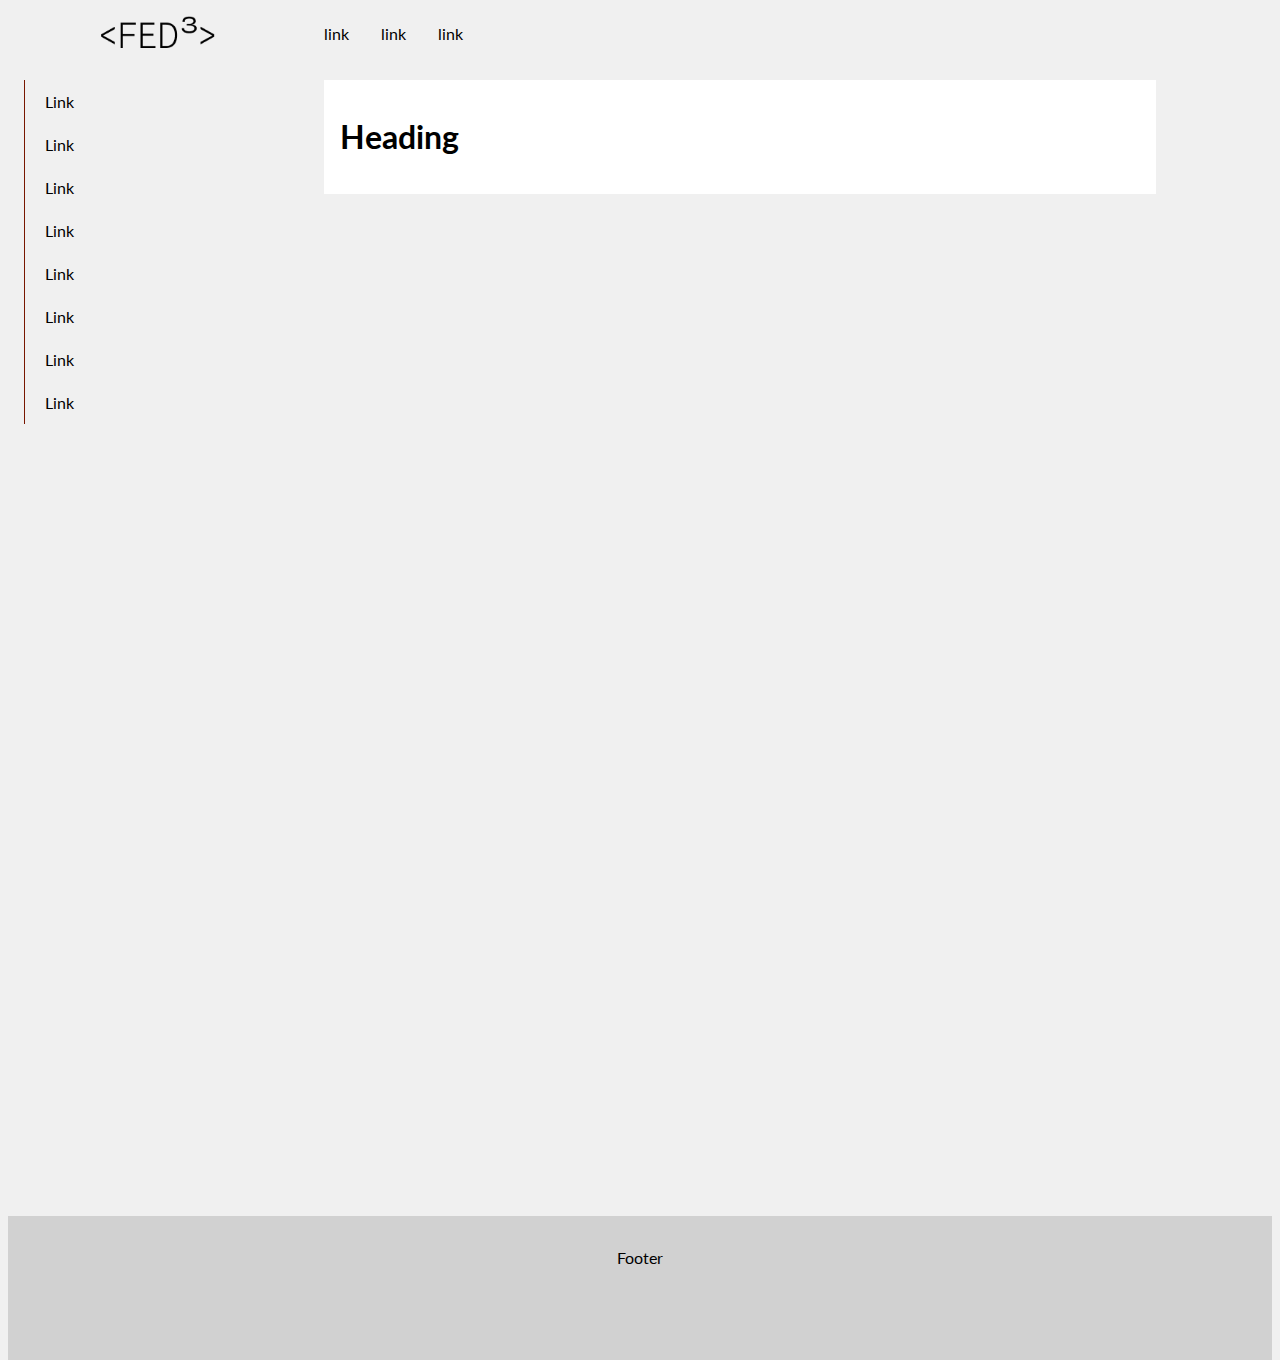
==== basic-git-operations-in-vs-code-step-3.htm @ b2e1b13d "Added pages made home page, expanded styles" ====
<!DOCTYPE html>
<html lang="en">
<head>
    <meta charset="UTF-8">
    <meta name="viewport" content="width=device-width, initial-scale=1.0">
    <title>Article</title>
    <link rel="stylesheet" href="styles.css">
    <link rel="preconnect" href="https://fonts.googleapis.com">
<link rel="preconnect" href="https://fonts.gstatic.com" crossorigin>
<link href="https://fonts.googleapis.com/css2?family=Lato:ital,wght@0,100;0,300;0,400;0,700;0,900;1,100;1,300;1,400;1,700;1,900&display=swap" rel="stylesheet">
</head>
<body >
    <div class="grid-site-main">
        <nav class="navbar">
            <div class="navbar-container">
                <div class="nav-logo-container">
                    <a href=""> <img src="assets/Logos/Logo_FED3_.png" alt="FED3 Logo" class="nav-logo-image"></a>
                </div>
                <div class="nav-links">
                    <li class="nav-link-item"><a href="">link</a></li>
                    <li class="nav-link-item"><a href="">link</a></li>
                    <li class="nav-link-item"><a href="">link</a></li>
                </div>
                <div></div>
            </div>
        </nav>
        <main class="main-article">
            <article class="article">

                <h1>Heading</h1>

            </article>


        </main>
        <aside class="aside">
            <div class="toc-container">
                <li class="toc-link-item"><a href="">Link</a></li>
                <li class="toc-link-item"><a href="">Link</a></li>
                <li class="toc-link-item"><a href="">Link</a></li>
                <li class="toc-link-item"><a href="">Link</a></li>
                <li class="toc-link-item"><a href="">Link</a></li>
                <li class="toc-link-item"><a href="">Link</a></li>
                <li class="toc-link-item"><a href="">Link</a></li>
                <li class="toc-link-item"><a href="">Link</a></li>
            </div>

        </aside>
        <footer class="footer">Footer</footer>
    </div>

    <script></script>
</body>
</html>
---- styles.css ----
/****************************************** 

COMPILED CSS STYLES

-------------------------------------------
Table of Contents...
1.  COLOR SCHEME
2.  LAYOUT
3.  COMPONENTS
4.  UTILITIES


ORDER OF PROPERTIES ======================= 
1.  CONTENT
2.  POSITION AND LAYOUT
3.  DISPLAY AND VISIBILITY
4.  CLIPPING  
5.  ANIMATION
6.  BOX MODEL
7.  TYPOGRAPHY
8.  PSEUDO-CLASS & PSEUDO-ELEMENTS

*******************************************/


/* PRIMITIVES*/

:root {

  /* COLOR PRIMITIVES */
  --black: #000;
  --white: #fff;

  --orange-0: var(--black);
  --orange-10: rgb(87, 0, 0) /* #570000; */;
  --orange-20: rgb(120, 22, 0), #781600;
  --orange-30: rgb(157, 56, 0), #9d3800;
  --orange-40: rgb(196, 88, 14), #c4580e;
  --orange-50: rgb(236, 122, 49), #EC7932;
  --orange-60: rgb(246, 148, 91), #f6945b;
  --orange-70: rgb(253, 175, 131), #fdaf83;
  --orange-80: rgb(255, 201, 171), #ffc9ab;
  --orange-90: rgb(255, 228, 213), #ffe4d5;
  --orange-100: var(--white);

  --blue-0: var(--black);
  --blue-10: rgb(0, 39, 91), #00275b;
  --blue-20: rgb(0, 65, 121), #004179;
  --blue-30: rgb(0, 93, 152), #005d98;
  --blue-40: rgb(0, 122, 185), #007ab9;
  --blue-50: rgb(1, 156, 220), #019cdc;
  --blue-60: rgb(97, 172, 226), #61ace2;
  --blue-70: rgb(143, 192, 233), #8fc0e9;
  --blue-80: rgb(182, 213, 241), #b6d5f1;
  --blue-90: rgb(219, 234, 248); /* #dbeaf8; */
  --blue-100: var(--white);

  --red-0: var(--black);
  --red-10: rgb(89, 0, 0), #590000;
  --red-20: rgb(110, 0, 3), #6e0003;
  --red-30: rgb(133, 0, 23), #850017;
  --red-40: rgb(156, 0, 38), #9c0026;
  --red-50: rgb(179, 0, 53), #b30035;
  --red-60: rgb(201, 77, 89), #c94d59;
  --red-70: rgb(220, 124, 128), #dc7c80;
  --red-80: rgb(235, 167, 168), #eba7a8;
  --red-90: rgb(247, 211, 211), #f7d3d3;
  --red-100: var(--white);

  --green-0: var(--black);
  --green-10: rgb(0, 161, 93), #00a15d;
  --green-20: rgb(0, 161, 93), #00a15d;
  --green-30: rgb(0, 161, 93), #00a15d;
  --green-40: rgb(0, 161, 93), #00a15d;
  --green-50: rgb(0, 161, 93), #00a15d;
  --green-60: rgb(0, 131, 67), #008343;
  --green-70: rgb(0, 100, 39), #006427;
  --green-80: rgb(0, 71, 13), #00470d;
  --green-90: rgb(0, 45, 0), #002d00;
  --green-100: var(--white);

  --pink-0: rgb(215, 42, 126), #000000;
  --pink-10: rgb(215, 42, 126), #000000;
  --pink-20: rgb(215, 42, 126), #000000;
  --pink-30: rgb(215, 42, 126), #000000;
  --pink-40: rgb(215, 42, 126), #000000;
  --pink-50: rgb(215, 42, 126), #000000;
  --pink-60: rgb(215, 42, 126), #000000;
  --pink-70: rgb(215, 42, 126), #000000;
  --pink-80: rgb(215, 42, 126), #000000;
  --pink-90: rgb(215, 42, 126), #000000;
  --pink-100: rgb(215, 42, 126), #000000;
}

body, html {
  margin: 0;
  scroll-behavior:smooth;
  font-family: "Lato", sans-serif;
  background-color: #f0f0f0;
}

a:link { 
  text-decoration: none; 
  color:  #000000;
} 
a:visited { 
  text-decoration: none;
  color: #000000; 
} 
a:hover { 
  text-decoration: none; 
  color: #000000; 
} 
a:active { 
  text-decoration: none;
  color: #c4580e;
}


[class*="grid-"] {
  /* any class that starts with "grid-" has these characteristics */
  display: grid;
  gap: 1rem;
}

.grid-site-main {
  grid-template-columns: 300px 3fr 1fr;
  grid-template-rows: 64px 1fr 100%;
  grid-column-gap: 0px;
  grid-row-gap: 0px;
  margin: 0 .5rem 0 .5rem;
  min-height: 100vh;
}

.grid-site-home {
  grid-template-columns: .5fr 3fr .5fr;
  grid-template-rows: 64px 1fr 100%;
  grid-column-gap: 0px;
  grid-row-gap: 0px;
  margin: 0 .5rem 0 .5rem;
  min-height: 100vh;
}

.grid-even-columns {
  grid-template-columns: repeat(auto-fit, minmax(min(14rem, 100%), 1fr));
}

@media (min-width: 50em){
.grid-auto-flow{
  grid-auto-flow: column;
  grid-auto-columns: 1fr;
}}


/* Nav Stylings */
.navbar{
  grid-area: 1 / 1 / 1 / 4;
}
.navbar-container{
  display: grid;
  grid-template-columns:300px 3fr 1fr;
  height: 100%;

}

.navbar-container > div {
  place-items: center stretch;
  padding: 1rem;
}

.nav-logo-container{
  align-items: center;
  margin: auto;
}

.nav-logo-image{
  height: 32px;
}

.nav-links{
  display: flex;
  align-items: center;
  gap: 2rem;
}

.nav-link-item{
  display: inline;
}

.nav-link-item > a{
  color: --orange-40, #c4580e; 
}

.nav-link-item > a:visited{
  text-decoration: none;
}

/*  */
.main-home{
  grid-column: 1/4;
  display: grid;
  grid-template-columns: 1fr;
  grid-template-rows:100%, 1fr;
  grid-column-gap: 0px;
  grid-row-gap: 0px;
}

.main-article{
  grid-area: 2 / 2 / 3 / 4;
  padding: 1rem;

}

.article{
  max-width: 50rem;
  padding: 1rem;
  background-color: var(--white);
}

.aside{
  grid-area: 2 / 1 / 3 / 2;
  margin-right: .5rem;
  min-height: 70rem;
  padding: 1rem;
}

.toc-container{
  list-style: none;
  padding: 0;
  border-left: 1px solid #781600;
}
.toc-container ol{
  list-style: none;
  padding: 0;
}
.toc-container-heading{
  padding-left: .5rem;
  font-weight: 300;
  font-size: x-large;
}

.toc-link-item{
 list-style-type: none;
 padding: .5rem .5rem .5rem 16px;
}


 .toc-link-item a{
  display: block;
  padding: 4px;
 }

.toc-link-item a:hover{
  background-color: var(--blue-90, #dbeaf8);
 }

.footer{
  grid-area: 3 / 1 / 3/ 4;
  height: 5rem;
  text-align: center;
  padding: 2rem;
  background-color: #d1d1d1;
}

/* components */
.grid-hero-image {
  grid-area: 1 / 1 / 2 / 2;
  
}

.grid-hero-image img{
  display: grid;
  width: 100%;
  height: 20rem;
  object-fit: cover;
  }

.grid-hero-text {
  grid-area: 1 / 1 / 2 / 2;
  align-items: start;
  padding: 3rem;
  color: var(--white);
  font-size: x-large;
  height: 20rem;
}

.content-below-hero{
  grid-area: 2 / 1 / 3 / 2 ;
}

#home-leading{
  width: max(50rem);
  margin-right: auto;
  padding: 1rem 1rem 1rem 3rem;
  margin-bottom: 4rem;
  line-height: 180%;
  font-size: 24px;
}

.grid-card-container{
  display: grid;
  grid-template-columns: repeat(3, 1fr);
  grid-template-rows: repeat(2, 1fr);
  grid-gap: 1rem;
  margin-bottom: 10rem;
}

.card{
  display:flex;
  flex-direction: column;
  align-items: center;
  justify-content: center;
  height: 20rem;
  padding: 1rem;
  border-radius: 1rem;
  background-color: #e8e8e8;

}

.card-step{
  font-size: xxx-large;
  font-weight: 400;
  opacity: 50%;
}

.card-title{
  font-size: large;
  font-weight: 800;
}

.card:hover{
  background-color:  #ffe4d5;
  transition: 300ms;
}



/* utility */


/* POSITION AND LAYOUT */

/* DISPLAY AND VISIBILITY */

/* CLIPPING */

/* ANIMATION */

/* BOX MODEL (FROM OUTSIDE IN) */

/* BACKGROUND */

/* TYPOGRAPHY */

/* NESTED RULES */
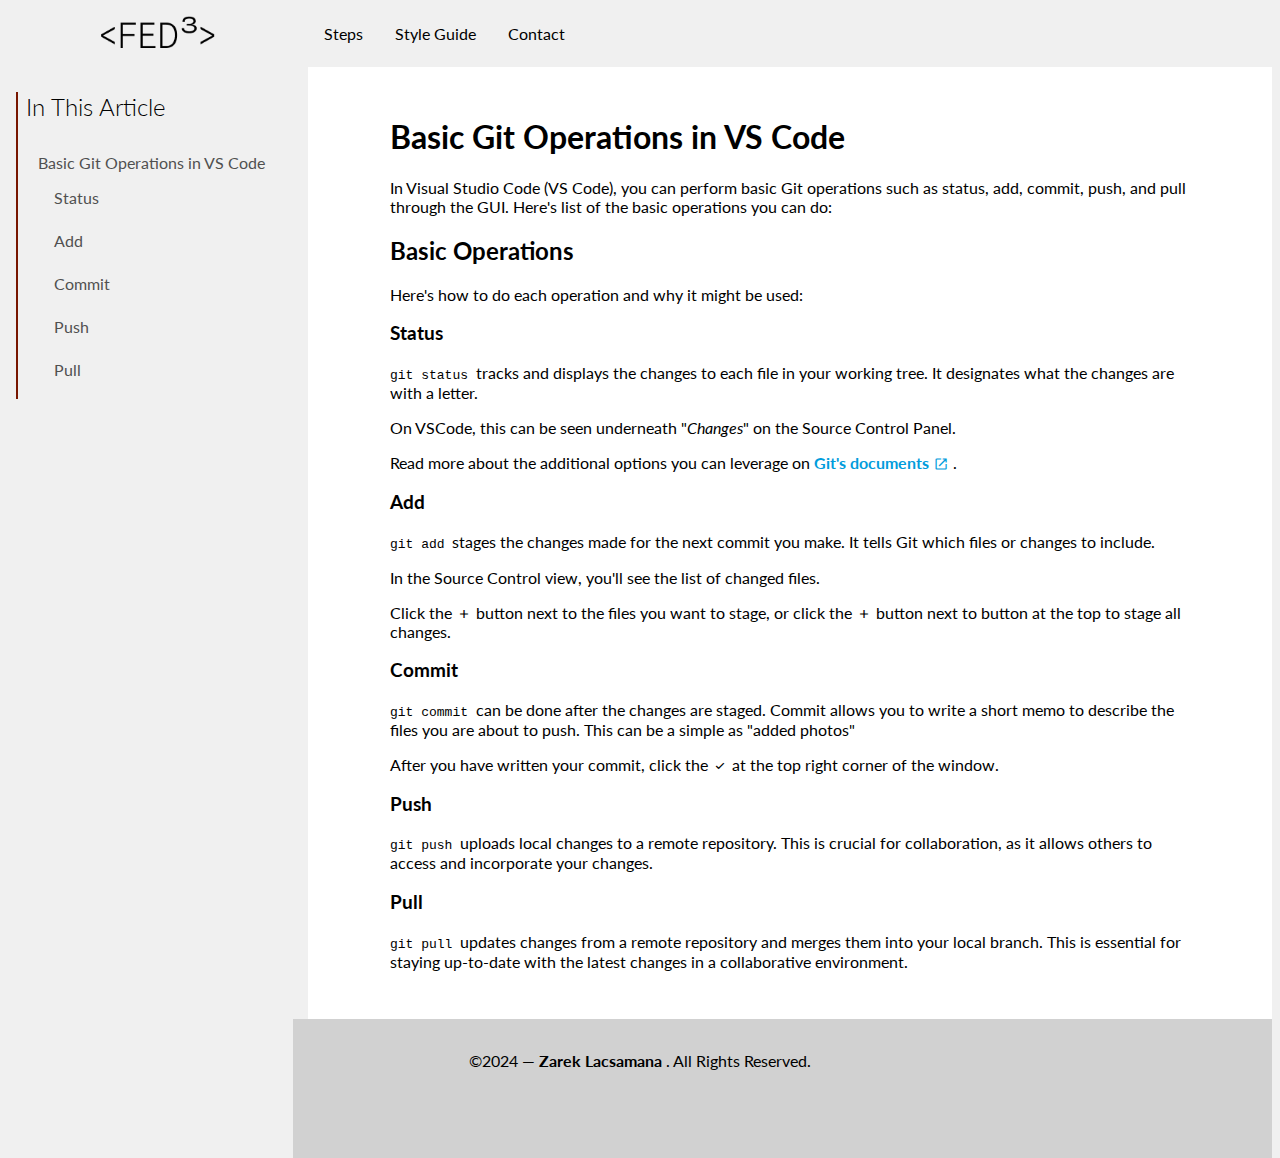
==== commit c2a262bc: "Update" ====
--- a/basic-git-operations-in-vs-code-step-3.htm
+++ b/basic-git-operations-in-vs-code-step-3.htm
@@ -1,54 +1,161 @@
 <!DOCTYPE html>
 <html lang="en">
-<head>
-    <meta charset="UTF-8">
-    <meta name="viewport" content="width=device-width, initial-scale=1.0">
+  <head>
+    <meta charset="UTF-8" />
+    <meta name="viewport" content="width=device-width, initial-scale=1.0" />
     <title>Article</title>
-    <link rel="stylesheet" href="styles.css">
-    <link rel="preconnect" href="https://fonts.googleapis.com">
-<link rel="preconnect" href="https://fonts.gstatic.com" crossorigin>
-<link href="https://fonts.googleapis.com/css2?family=Lato:ital,wght@0,100;0,300;0,400;0,700;0,900;1,100;1,300;1,400;1,700;1,900&display=swap" rel="stylesheet">
-</head>
-<body >
+    <link rel="stylesheet" href="styles.css" />
+    <link rel="preconnect" href="https://fonts.googleapis.com" />
+    <link rel="preconnect" href="https://fonts.gstatic.com" crossorigin />
+    <link
+      href="https://fonts.googleapis.com/css2?family=Lato:ital,wght@0,100;0,300;0,400;0,700;0,900;1,100;1,300;1,400;1,700;1,900&display=swap"
+      rel="stylesheet"
+    />
+    <link
+      rel="stylesheet"
+      href="https://fonts.googleapis.com/css2?family=Material+Symbols+Outlined:opsz,wght,FILL,GRAD@20..48,100..700,0..1,-50..200"
+    />
+  </head>
+  <body>
     <div class="grid-site-main">
-        <nav class="navbar">
-            <div class="navbar-container">
-                <div class="nav-logo-container">
-                    <a href=""> <img src="assets/Logos/Logo_FED3_.png" alt="FED3 Logo" class="nav-logo-image"></a>
-                </div>
-                <div class="nav-links">
-                    <li class="nav-link-item"><a href="">link</a></li>
-                    <li class="nav-link-item"><a href="">link</a></li>
-                    <li class="nav-link-item"><a href="">link</a></li>
-                </div>
-                <div></div>
-            </div>
-        </nav>
-        <main class="main-article">
-            <article class="article">
+      <nav class="navbar">
+        <div class="navbar-container">
+          <div class="nav-logo-container">
+            <a href="">
+              <img
+                src="assets/Logos/Logo_FED3_.png"
+                alt="FED3 Logo"
+                class="nav-logo-image"
+            /></a>
+          </div>
+          <div class="nav-links">
+            <li class="nav-link-item">
+              <a href="index.htm#grid-home-card-container">Steps</a>
+            </li>
+            <li class="nav-link-item"><a href="">Style Guide</a></li>
+            <li class="nav-link-item"><a href="">Contact</a></li>
+          </div>
+          <div></div>
+        </div>
+      </nav>
+      <main class="main-article">
+        <article class="article">
+          <h1 id="basicGitOperationsInVSCode">
+            Basic Git Operations in VS Code
+          </h1>
+          <p>
+            In Visual Studio Code (VS Code), you can perform basic Git
+            operations such as status, add, commit, push, and pull through the
+            GUI. Here's list of the basic operations you can do:
+          </p>
+          <h2>Basic Operations</h2>
+          Here's how to do each operation and why it might be used:
+          <h3 id="storyStatus">Status</h3>
+          <p>
+            <code>git status </code> tracks and displays the changes to each
+            file in your working tree. It designates what the changes are with a
+            letter.
+          </p>
+          <p>
+            On VSCode, this can be seen underneath "<em>Changes</em>" on the
+            Source Control Panel.
+          </p>
+          <p>
+            Read more about the additional options you can leverage on
+            <span class="paragraph-link"
+              ><a href="https://git-scm.com/docs/git-status" target="_blank"
+                >Git's documents
+                <span class="material-symbols-outlined inline-icon size-16">
+                  open_in_new
+                </span>
+              </a></span
+            >.
+          </p>
+          <h3 id="storyAdd">Add</h3>
+          <p>
+            <code>git add </code> stages the changes made for the next commit
+            you make. It tells Git which files or changes to include.
+          </p>
+          <p>
+            In the Source Control view, you'll see the list of changed files.
+          </p>
+          <p>
+            Click the
+            <span class="material-symbols-outlined size-16 inline-icon">
+              add
+            </span>
+            button next to the files you want to stage, or click the
+            <span class="material-symbols-outlined size-16 inline-icon">
+              add
+            </span>
+            button next to button at the top to stage all changes.
+          </p>
+          <h3 id="storyCommit">Commit</h3>
+          <p>
+            <code>git commit </code> can be done after the changes are staged.
+            Commit allows you to write a short memo to describe the files you
+            are about to push. This can be a simple as "added photos"
+          </p>
+          <p>
+            After you have written your commit, click the
+            <span class="material-symbols-outlined size-16 inline-icon">
+              check
+            </span>
+            at the top right corner of the window.
+          </p>
+          <h3 id="storyPush">Push</h3>
+          <p>
+            <code>git push </code> uploads local changes to a remote repository.
+            This is crucial for collaboration, as it allows others to access and
+            incorporate your changes.
+          </p>
 
-                <h1>Heading</h1>
-
-            </article>
-
-
-        </main>
-        <aside class="aside">
-            <div class="toc-container">
-                <li class="toc-link-item"><a href="">Link</a></li>
-                <li class="toc-link-item"><a href="">Link</a></li>
-                <li class="toc-link-item"><a href="">Link</a></li>
-                <li class="toc-link-item"><a href="">Link</a></li>
-                <li class="toc-link-item"><a href="">Link</a></li>
-                <li class="toc-link-item"><a href="">Link</a></li>
-                <li class="toc-link-item"><a href="">Link</a></li>
-                <li class="toc-link-item"><a href="">Link</a></li>
-            </div>
-
-        </aside>
-        <footer class="footer">Footer</footer>
+          <h3 id="storyPull">Pull</h3>
+          <p>
+            <code>git pull </code> updates changes from a remote repository and
+            merges them into your local branch. This is essential for staying
+            up-to-date with the latest changes in a collaborative environment.
+          </p>
+        </article>
+      </main>
+      <aside class="aside">
+        <div class="p-2">
+          <ol class="toc-container">
+            <h2 class="toc-container-heading">In This Article</h2>
+            <li class="toc-link-item">
+              <a href="#basicGitOperationsInVSCode"
+                >Basic Git Operations in VS Code</a
+              >
+              <ol>
+                <li class="toc-link-item">
+                  <a href="#storyStatus">Status</a>
+                </li>
+                <li class="toc-link-item">
+                  <a href="#storyAdd">Add</a>
+                </li>
+                <li class="toc-link-item">
+                  <a href="#storyCommit">Commit</a>
+                </li>
+                <li class="toc-link-item">
+                  <a href="#storyPush">Push</a>
+                </li>
+                <li class="toc-link-item">
+                  <a href="#storyPull">Pull</a>
+                </li>
+              </ol>
+            </li>
+          </ol>
+        </div>
+      </aside>
+      <footer class="footer">
+        <div>
+          &copy2024 —
+          <strong>Zarek Lacsamana</strong>
+          . All Rights Reserved.
+        </div>
+      </footer>
     </div>
 
     <script></script>
-</body>
-</html>+  </body>
+</html>
--- a/styles.css
+++ b/styles.css
@@ -22,11 +22,9 @@
 
 *******************************************/
 
-
 /* PRIMITIVES*/
 
 :root {
-
   /* COLOR PRIMITIVES */
   --black: #000;
   --white: #fff;
@@ -36,7 +34,7 @@
   --orange-20: rgb(120, 22, 0), #781600;
   --orange-30: rgb(157, 56, 0), #9d3800;
   --orange-40: rgb(196, 88, 14), #c4580e;
-  --orange-50: rgb(236, 122, 49), #EC7932;
+  --orange-50: rgb(236, 122, 49), #ec7932;
   --orange-60: rgb(246, 148, 91), #f6945b;
   --orange-70: rgb(253, 175, 131), #fdaf83;
   --orange-80: rgb(255, 201, 171), #ffc9ab;
@@ -48,7 +46,7 @@
   --blue-20: rgb(0, 65, 121), #004179;
   --blue-30: rgb(0, 93, 152), #005d98;
   --blue-40: rgb(0, 122, 185), #007ab9;
-  --blue-50: rgb(1, 156, 220), #019cdc;
+  --blue-50: 1, 156, 220;
   --blue-60: rgb(97, 172, 226), #61ace2;
   --blue-70: rgb(143, 192, 233), #8fc0e9;
   --blue-80: rgb(182, 213, 241), #b6d5f1;
@@ -92,30 +90,64 @@
   --pink-100: rgb(215, 42, 126), #000000;
 }
 
-body, html {
+body,
+html {
   margin: 0;
-  scroll-behavior:smooth;
+  scroll-behavior: smooth;
   font-family: "Lato", sans-serif;
   background-color: #f0f0f0;
 }
 
-a:link { 
-  text-decoration: none; 
-  color:  #000000;
-} 
-a:visited { 
+[id] {
+  scroll-margin-top: 8rem;
+}
+
+a:link {
   text-decoration: none;
-  color: #000000; 
-} 
-a:hover { 
-  text-decoration: none; 
-  color: #000000; 
-} 
-a:active { 
+  color: #000000;
+}
+a:visited {
+  text-decoration: none;
+  color: #000000;
+}
+a:hover {
+  text-decoration: none;
+  color: #000000;
+}
+a:active {
   text-decoration: none;
   color: #c4580e;
 }
 
+/* Icon sizes */
+span.size-16 {
+  font-size: 16px;
+  font-variation-settings: "OPSZ" 16;
+}
+span.size-20 {
+  font-size: 20px;
+  font-variation-settings: "OPSZ" 20;
+}
+span.size-24 {
+  font-size: 24px;
+  font-variation-settings: "OPSZ" 24;
+}
+span.size-32 {
+  font-size: 32px;
+  font-variation-settings: "OPSZ" 32;
+}
+span.size-40 {
+  font-size: 40px;
+  font-variation-settings: "OPSZ" 40;
+}
+
+.inline-icon {
+  vertical-align: bottom;
+}
+
+.p-2{
+  padding: 8px;
+}
 
 [class*="grid-"] {
   /* any class that starts with "grid-" has these characteristics */
@@ -125,42 +157,39 @@
 
 .grid-site-main {
   grid-template-columns: 300px 3fr 1fr;
-  grid-template-rows: 64px 1fr 100%;
+  grid-template-rows: 64px 1fr auto;
   grid-column-gap: 0px;
   grid-row-gap: 0px;
-  margin: 0 .5rem 0 .5rem;
-  min-height: 100vh;
-}
-
-.grid-site-home {
-  grid-template-columns: .5fr 3fr .5fr;
-  grid-template-rows: 64px 1fr 100%;
-  grid-column-gap: 0px;
-  grid-row-gap: 0px;
-  margin: 0 .5rem 0 .5rem;
-  min-height: 100vh;
+  margin: 0 0.5rem 0 0.5rem;
+  height: 100%;
+  overflow: auto;
 }
 
 .grid-even-columns {
   grid-template-columns: repeat(auto-fit, minmax(min(14rem, 100%), 1fr));
 }
 
-@media (min-width: 50em){
-.grid-auto-flow{
-  grid-auto-flow: column;
-  grid-auto-columns: 1fr;
-}}
-
+@media (min-width: 50em) {
+  .grid-auto-flow {
+    grid-auto-flow: column;
+    grid-auto-columns: 1fr;
+  }
+}
+
+/* LAYOUT */
 
 /* Nav Stylings */
-.navbar{
+.navbar {
   grid-area: 1 / 1 / 1 / 4;
-}
-.navbar-container{
+  width: 100%;
+  position: fixed;
+  top: 0;
+  background-color: #f0f0f0;
+}
+.navbar-container {
   display: grid;
-  grid-template-columns:300px 3fr 1fr;
+  grid-template-columns: 300px 3fr 1fr;
   height: 100%;
-
 }
 
 .navbar-container > div {
@@ -168,93 +197,103 @@
   padding: 1rem;
 }
 
-.nav-logo-container{
+.nav-logo-container {
   align-items: center;
   margin: auto;
 }
 
-.nav-logo-image{
+.nav-logo-image {
   height: 32px;
 }
 
-.nav-links{
+.nav-links {
   display: flex;
   align-items: center;
   gap: 2rem;
 }
 
-.nav-link-item{
+.nav-link-item {
   display: inline;
 }
 
-.nav-link-item > a{
-  color: --orange-40, #c4580e; 
-}
-
-.nav-link-item > a:visited{
+.nav-link-item > a {
+  color: --orange-40, #c4580e;
+}
+
+.nav-link-item > a:visited {
   text-decoration: none;
 }
 
-/*  */
-.main-home{
+/* Main */
+.main-home {
   grid-column: 1/4;
   display: grid;
   grid-template-columns: 1fr;
-  grid-template-rows:100%, 1fr;
+  grid-template-rows: auto;
   grid-column-gap: 0px;
   grid-row-gap: 0px;
-}
-
-.main-article{
+  height: 100%;
+}
+
+.main-article {
   grid-area: 2 / 2 / 3 / 4;
   padding: 1rem;
-
-}
-
-.article{
+  background-color: var(--white);
+}
+
+/* Article */
+.article {
+  margin: auto;
   max-width: 50rem;
   padding: 1rem;
-  background-color: var(--white);
-}
-
-.aside{
+}
+
+/* Aside */
+.aside {
   grid-area: 2 / 1 / 3 / 2;
-  margin-right: .5rem;
+  position: fixed;
+  top: 64px;
+  padding-right: 0.5rem;
   min-height: 70rem;
-  padding: 1rem;
-}
-
-.toc-container{
+  background-color: #f0f0f0;
+
+}
+
+.toc-container {
   list-style: none;
   padding: 0;
-  border-left: 1px solid #781600;
-}
-.toc-container ol{
+  max-width: calc(300px - 0.5rem);
+
+  border-left: 2px solid #781600;
+}
+.toc-container ol {
   list-style: none;
   padding: 0;
 }
-.toc-container-heading{
-  padding-left: .5rem;
+.toc-container-heading {
+  padding-left: 0.5rem;
   font-weight: 300;
   font-size: x-large;
 }
 
-.toc-link-item{
- list-style-type: none;
- padding: .5rem .5rem .5rem 16px;
-}
-
-
- .toc-link-item a{
+.toc-link-item {
+  list-style-type: none;
+  padding: 0.5rem 0.5rem 0.5rem 16px;
+}
+
+.toc-link-item a {
   display: block;
   padding: 4px;
- }
-
-.toc-link-item a:hover{
+  color: rgb(80, 80, 80) ;
+}
+
+.toc-link-item a:hover {
   background-color: var(--blue-90, #dbeaf8);
- }
-
-.footer{
+  color:var(--black);
+}
+
+/* Footer */
+.footer {
   grid-area: 3 / 1 / 3/ 4;
   height: 5rem;
   text-align: center;
@@ -265,15 +304,14 @@
 /* components */
 .grid-hero-image {
   grid-area: 1 / 1 / 2 / 2;
-  
-}
-
-.grid-hero-image img{
+}
+
+.grid-hero-image img {
   display: grid;
   width: 100%;
   height: 20rem;
   object-fit: cover;
-  }
+}
 
 .grid-hero-text {
   grid-area: 1 / 1 / 2 / 2;
@@ -284,11 +322,11 @@
   height: 20rem;
 }
 
-.content-below-hero{
-  grid-area: 2 / 1 / 3 / 2 ;
-}
-
-#home-leading{
+.content-below-hero {
+  grid-area: 2 / 1 / 3 / 2;
+}
+
+#home-leading {
   width: max(50rem);
   margin-right: auto;
   padding: 1rem 1rem 1rem 3rem;
@@ -297,7 +335,8 @@
   font-size: 24px;
 }
 
-.grid-card-container{
+/* Home Cards */
+.grid-card-container {
   display: grid;
   grid-template-columns: repeat(3, 1fr);
   grid-template-rows: repeat(2, 1fr);
@@ -305,8 +344,8 @@
   margin-bottom: 10rem;
 }
 
-.card{
-  display:flex;
+.card {
+  display: flex;
   flex-direction: column;
   align-items: center;
   justify-content: center;
@@ -314,30 +353,52 @@
   padding: 1rem;
   border-radius: 1rem;
   background-color: #e8e8e8;
-
-}
-
-.card-step{
+}
+
+.card-step {
   font-size: xxx-large;
   font-weight: 400;
   opacity: 50%;
 }
 
-.card-title{
+.card-title {
   font-size: large;
   font-weight: 800;
 }
 
-.card:hover{
-  background-color:  #ffe4d5;
+.card:hover {
+  background-color: #ffe4d5;
   transition: 300ms;
 }
 
-
+/* Paragraph Styling */
+.article p,h1,h2,h3,h4,h5,h6{
+  max-width: 50rem;
+}
+
+.paragraph-link {
+  font-weight: 700;
+}
+
+.paragraph-link > a {
+  color: rgba(var(--blue-50), 1);
+}
+
+.paragraph-step-number {
+  font-weight: 800;
+  margin-right: 12px;
+}
+
+.paragraph-image {
+  display: block;
+  margin: 1rem auto 1rem auto;
+  object-fit: contain;
+  max-height: 25rem;
+  width: calc(100% - 64px);
+}
 
 /* utility */
 
-
 /* POSITION AND LAYOUT */
 
 /* DISPLAY AND VISIBILITY */
@@ -352,4 +413,4 @@
 
 /* TYPOGRAPHY */
 
-/* NESTED RULES */+/* NESTED RULES */
